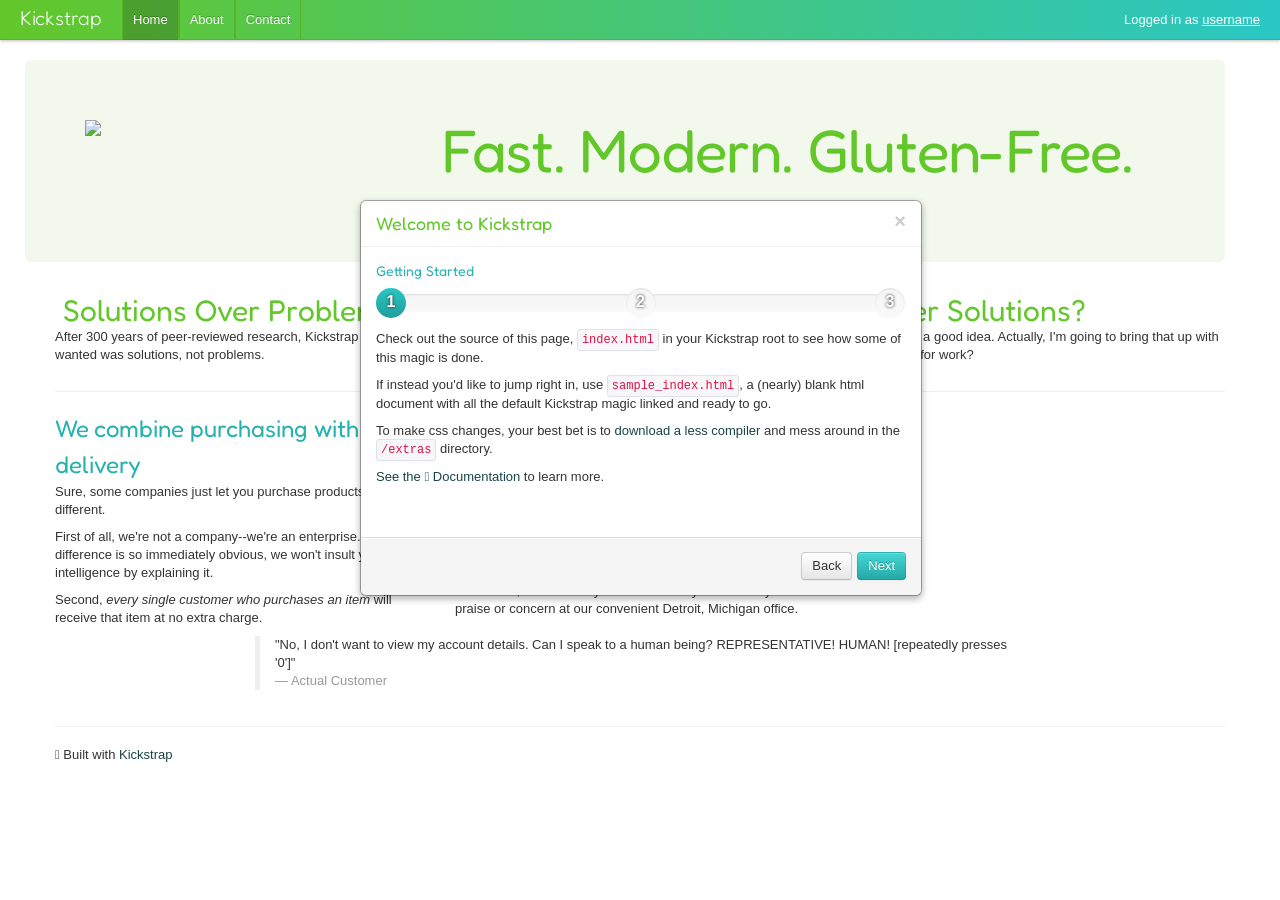
==== index.html @ 235f9c6f "I honestly dont' remember what I changed, but it's probably important." ====
<!doctype html>
<!-- paulirish.com/2008/conditional-stylesheets-vs-css-hacks-answer-neither/ -->
<!--[if lt IE 7]> <html class="no-js lt-ie9 lt-ie8 lt-ie7" lang="en"> <![endif]-->
<!--[if IE 7]>    <html class="no-js lt-ie9 lt-ie8" lang="en"> <![endif]-->
<!--[if IE 8]>    <html class="no-js lt-ie9" lang="en"> <![endif]-->
<!-- Consider adding a manifest.appcache: h5bp.com/d/Offline -->
<!--[if gt IE 8]><!--> <html class="no-js" lang="en"> <!--<![endif]-->
<head>
  <meta charset="utf-8">

  <!-- Use the .htaccess and remove these lines to avoid edge case issues.
       More info: h5bp.com/i/378 -->
  <meta http-equiv="X-UA-Compatible" content="IE=edge,chrome=1">

  <title>Kickstrap</title>
  <meta name="description" content="">

  <!-- Mobile viewport optimized: h5bp.com/viewport -->
  <meta name="viewport" content="width=device-width, initial-scale=1.0, maximum-scale=1, user-scalable=no">

  <!-- Place favicon.ico and apple-touch-icon.png in the root directory: mathiasbynens.be/notes/touch-icons -->
  
  <!-- Core Bootstrap css + Kickstrap styles -->
  <link rel="stylesheet" href="css/bootstrap.css">
  
  <!-- Uncomment for animated css (https://github.com/daneden/animate.css) -->
  <link type="text/css" rel="stylesheet" href="extras/animate/animate.min.css" />
  
  <!-- More ideas for your <head> here: h5bp.com/d/head-Tips -->

  <!-- All JavaScript at the bottom, except this Modernizr build.
       Modernizr enables HTML5 elements & feature detects for optimal performance.
       Create your own custom Modernizr build: www.modernizr.com/download/ -->
  <script src="extras/h5bp/js/libs/modernizr-2.5.3.min.js"></script>
    <style type="text/css">
      body {
        padding-top: 60px;
        padding-bottom: 40px;
      }
      .sidebar-nav {
        padding: 9px 0;
      }
      .card-two,.card-three {display:none;}
      .modal-body {min-height:260px;} /* To keep the next/back buttons in the same place */
    </style>
</head>
<body>
  <!-- Prompt IE 6 users to install Chrome Frame. Remove this if you support IE 6.
       chromium.org/developers/how-tos/chrome-frame-getting-started -->
  <!--[if lt IE 7]><p class=chromeframe>Your browser is <em>ancient!</em> <a href="http://browsehappy.com/">Upgrade to a different browser</a> or <a href="http://www.google.com/chromeframe/?redirect=true">install Google Chrome Frame</a> to experience this site.</p><![endif]-->
  
<div class="modal animated" id="myModal">
  <div class="modal-header">
    <a class="close" data-dismiss="modal">×</a>
    <h3>Welcome to Kickstrap</h3>
  </div>
  <div class="modal-body">
    <h4 class="card-one">Getting Started</h4>
    <h4 class="card-two">Advanced Usage</h4>
    <h4 class="card-three">Moving on</h4>
    <div class="progress progress-step">
      <div class="step-full first">1</div>
      <div class="step-empty second" style="left:50%">2</div>
      <div class="step-empty third" style="left:100%">3</div>
      <div class="bar" style="width: 0%;"></div>
    </div>
    <p class="card-one">Check out the source of this page, <code>index.html</code> in your Kickstrap root to see how some of this magic is done.</p>
    <p class="card-one">If instead you'd like to jump right in, use <code>sample_index.html</code>, a (nearly) blank html document with all the default Kickstrap magic linked and ready to go.</p>
    <p class="card-one">To make css changes, your best bet is to <a href="http://ajkochanowicz.github.com/Kickstrap/less.html#compiling">download a less compiler</a> and mess around in the <code>/extras</code> directory.</p>
    <p class="card-one"><a href="http://ajkochanowicz.github.com/Kickstrap">See the <i class="icon-book"></i> Documentation</a> to learn more.</p>
    
    <p class="card-two">In an effort to make Kickstrap run as smoothly and quickly as a regular version of Bootstrap, we've made some of the goodies which add to the page load optional. For example, to use js plugins, you'll need to add them in your markup per the <a href="http://ajkochanowicz.github.com/Kickstrap"><i class="icon-book"></i> Documentation</a></p>
    <p class="card-two">This is also a good time to start thinking of the production of your website. Do you want to minify and compress your css and js? If so, consider using the <a href="http://ajkochanowicz.github.com/Kickstrap/h5bp.html"><i class="icon-book"></i> included ant build script</a> in the <code>build</code> folder.</p>
    
    <p class="card-three">The version you're looking at now is a release candidate. That means two important things:</p>
    <p class="card-three">(1) This should not be used for production.</p>
    <p class="card-three">(2) I want to hear <a href="http://twitter.com/yourwebsitesux"><i class="icomoon-twitter"></i> Feedback</a> from developers to make this as useful and bug free as possible.</p>
    <p class="card-three">Thanks for checking this out.</p>
    <p class="card-three"><strong>Enjoy!</strong></p>
  </div>
  <div class="modal-footer">
    <a href="#" class="btn btn-primary next">Next</a>
    <a href="#" class="btn btn-success finish">Finish</a>
    <a href="#" class="btn back">Back</a>
  </div>
</div>
  
    <div class="navbar navbar-fixed-top">
      <div class="navbar-inner">
        <div class="container-fluid">
          <a class="btn btn-navbar" data-toggle="collapse" data-target=".nav-collapse">
            <span class="icon-bar"></span>
            <span class="icon-bar"></span>
            <span class="icon-bar"></span>
          </a>
          <a class="brand" href="#">Kickstrap</a>
          <div class="nav-collapse">
            <ul class="nav">
              <li class="active"><a href="#">Home</a></li>
              <li><a href="#about">About</a></li>
              <li><a href="#contact">Contact</a></li>
            </ul>
            <p class="navbar-text pull-right">Logged in as <a href="#">username</a></p>
          </div><!-- !.nav-collapse -->
        </div>
      </div>
    </div>
  <div class="container">
    <div class="row hero-unit">
      <div class="ot">
        <img src="apple-touch-icon-114x114-precomposed.png" />
      </div>
      <div class="tt">
        <h1>Fast. Modern. Gluten-Free.</h1>
      </div>
    </div>
    <div class="row">
      <div class="span6">
        <h1><i class="icon-"></i> Solutions Over Problems</h1>
      </div>
      <div class="span6">
        <h1><i class="icon-"></i> Does Kickstrap Offer Solutions?</h1>
      </div>
    </div>
    <div class="row">
      <div class="span6">
        <p>After 300 years of peer-reviewed research, Kickstrap Enterprises realized what customers <em>really</em> wanted was solutions, not problems.</p>
      </div>
      <div class="span6">
        <p>No, but now that you bring it up, that would be a good idea. Actually, I'm going to bring that up with the team at our next meeting. Are you looking for work?</p>
      </div>
    </div>
    
    <hr>
    
    <div class="row">
			<div class="span4">
			  <h2>We combine purchasing with delivery</h2>
			</div>
			<div class="span4">
			  <h2>World class suggestion box</h2>
			</div>
			<div class="span4">
			  blah
			</div>
    </div>
    
    <div class="row">
      <div class="span4">
        <p>Sure, some companies just let you purchase products, but we're different.</p>
        <p>First of all, we're not a company--we're an enterprise. And the difference is so immediately obvious, we won't insult your intelligence by explaining it.</p>
        <p>Second, <em>every single customer who purchases an item</em> will receive that item at no extra charge.</p>
      </div>
      <div class="span4">
        <p>Didn't receive what you expected? While some of our competitors might be satisfied with a lousy 24 hour support staff, Kickstrap Enterprises spares no expense with our Italian Marble suggestion box with a carefully hand-crafted slit.</p>
        <p>Our suggestion box is open 24/7 excluding mornings, afternoons, and weekdays. We welcome you to voice your praise or concern at our convenient Detroit, Michigan office.</p>
      </div>
    </div>
    
    <div class="row">
      <div class="span8 offset2">
        <blockquote>
          "No, I don't want to view my account details. Can I speak to a human being? REPRESENTATIVE! HUMAN! [repeatedly presses '0']"
          <small>Actual Customer</small>
        </blockquote>
      </div>
    </div>
  
      <hr>

      <footer>
        <p><i class="icon-github-sign"></i> Built with <a href="http://ajkochanowicz.github.com/Kickstrap/">Kickstrap</a></p>
      </footer>

    </div><!-- !Container -->

  <!-- JavaScript at the bottom for fast page loading -->

  <!-- Grab Google CDN's jQuery, with a protocol relative URL; fall back to local if offline -->
  <script src="//ajax.googleapis.com/ajax/libs/jquery/1.7.1/jquery.min.js"></script>
  <script>window.jQuery || document.write('<script src="extras/h5bp/js/libs/jquery-1.7.1.min.js"><\/script>')</script>

  <!-- scripts concatenated and minified via build script -->
  <script src="extras/h5bp/js/plugins.js"></script>
  <script src="extras/h5bp/js/script.js"></script>
  <!-- Or use this line if you're using H5BP's build script -->
  <!--script src="extras/h5bp/publish/js/eaf4d2f.js"></script-->
  
  <!-- Full Bootstrap js file. -->
  <script type="text/javascript" src="js/bootstrap.min.js"></script>
  
  <!-- If you'd rather pick and choose, comment the above and uncomment what you need below -->
  <!--script type="text/javascript" src="js/bootstrap-alert.min.js"></script-->
  <!--script type="text/javascript" src="js/bootstrap-button.min.js"></script-->
  <!--script type="text/javascript" src="js/bootstrap-carousel.min.js"></script-->
  <!--script type="text/javascript" src="js/bootstrap-collapse.min.js"></script-->
  <!--script type="text/javascript" src="js/bootstrap-dropdown.min.js"></script-->
  <!--script type="text/javascript" src="js/bootstrap-modal.min.js"></script-->
  <!--script type="text/javascript" src="js/bootstrap-modal.min.js"></script-->
  <!--script type="text/javascript" src="js/bootstrap-modal.min.js"></script-->
  <!--script type="text/javascript" src="js/bootstrap-popover.min.js"></script-->
  <!--script type="text/javascript" src="js/bootstrap-scrollspy.min.js"></script-->
  <!--script type="text/javascript" src="js/bootstrap-tab.min.js"></script-->
  <!--script type="text/javascript" src="js/bootstrap-tooltip.min.js"></script-->
  <!--script type="text/javascript" src="js/bootstrap-transition.min.js"></script-->
  <!--script type="text/javascript" src="js/bootstrap-typeahead.min.js"></script-->
  <!--script type="text/javascript" src=""></script-->
  
  <!-- end scripts -->

  <!-- Asynchronous Google Analytics snippet. Change UA-XXXXX-X to be your site's ID.
       mathiasbynens.be/notes/async-analytics-snippet -->
       
  <!-- jGrowl -->
  <script type="text/javascript" src="https://ajax.googleapis.com/ajax/libs/jqueryui/1.8.18/jquery-ui.min.js"></script>
  <script type="text/javascript" src="extras/jgrowl/jquery.jgrowl.min.js"></script>
  <script type="text/javascript">
    $(document).ready (function() {
      var step = 1;
      $('.modal, .finish').hide();
      $.jGrowl("Welcome to Kickstrap. <a href=\"http://stanlemon.net/pages/jgrowl\"><i class=\"icon-book\"></i> jGrowl Docs</a>", { life: 3000 });
      $('.next').click(function() {
      //This all could probably be shorter. Let me know if you have idears -Adam
        if (step < 3) {step++;}
        console.log(step);
        updateStep();
      });
      $('.back').click(function() {
        if(step > 1) {step--;}
        console.log(step);
        updateStep();
      });
      $('.close').click(function(){
        $('#myModal').hide();
      });
      function updateStep() {
        switch(step) {
          case 1:
            $('.card-one').show();
            $('.card-two, .card-three').hide();
            $('.second').removeClass('step-full');
            $('.bar').css('width','0');
          break;
          
          case 2:
            $('.card-one, .card-three, .finish').hide();
            $('.card-two, .next').show();
            $('.second').addClass('step-full');
            $('.third').removeClass('step-full');
            $('.bar').css('width','50%');
          break;
          
          case 3:
            $('.card-one, .card-two, .next').hide();
            $('.card-three, .finish').show();
            $('.third').addClass('step-full');
            $('.bar').css('width','100%');
          break;
        }
      }
      $(".finish").on("click", function(event){ 
        $('#myModal').addClass('flipOutX');
      });
    });
    $(document).ready().delay(1000).queue(function() {
      $('.modal').show().addClass('flipInX');
    });
  </script>
       
  <!-- Chosen -->
  <script type="text/javascript" src="extras/chosen/chosen.jquery.min.js"></script>
  <!-- Activate Chosen js -->
  <script type="text/javascript"> $(".chzn-select").chosen(); $(".chzn-select-deselect").chosen({allow_single_deselect:true}); </script>
  
  <script>
    var _gaq=[['_setAccount','UA-XXXXX-X'],['_trackPageview']];
    (function(d,t){var g=d.createElement(t),s=d.getElementsByTagName(t)[0];
    g.src=('https:'==location.protocol?'//ssl':'//www')+'.google-analytics.com/ga.js';
    s.parentNode.insertBefore(g,s)}(document,'script'));
  </script>
</body>
</html>
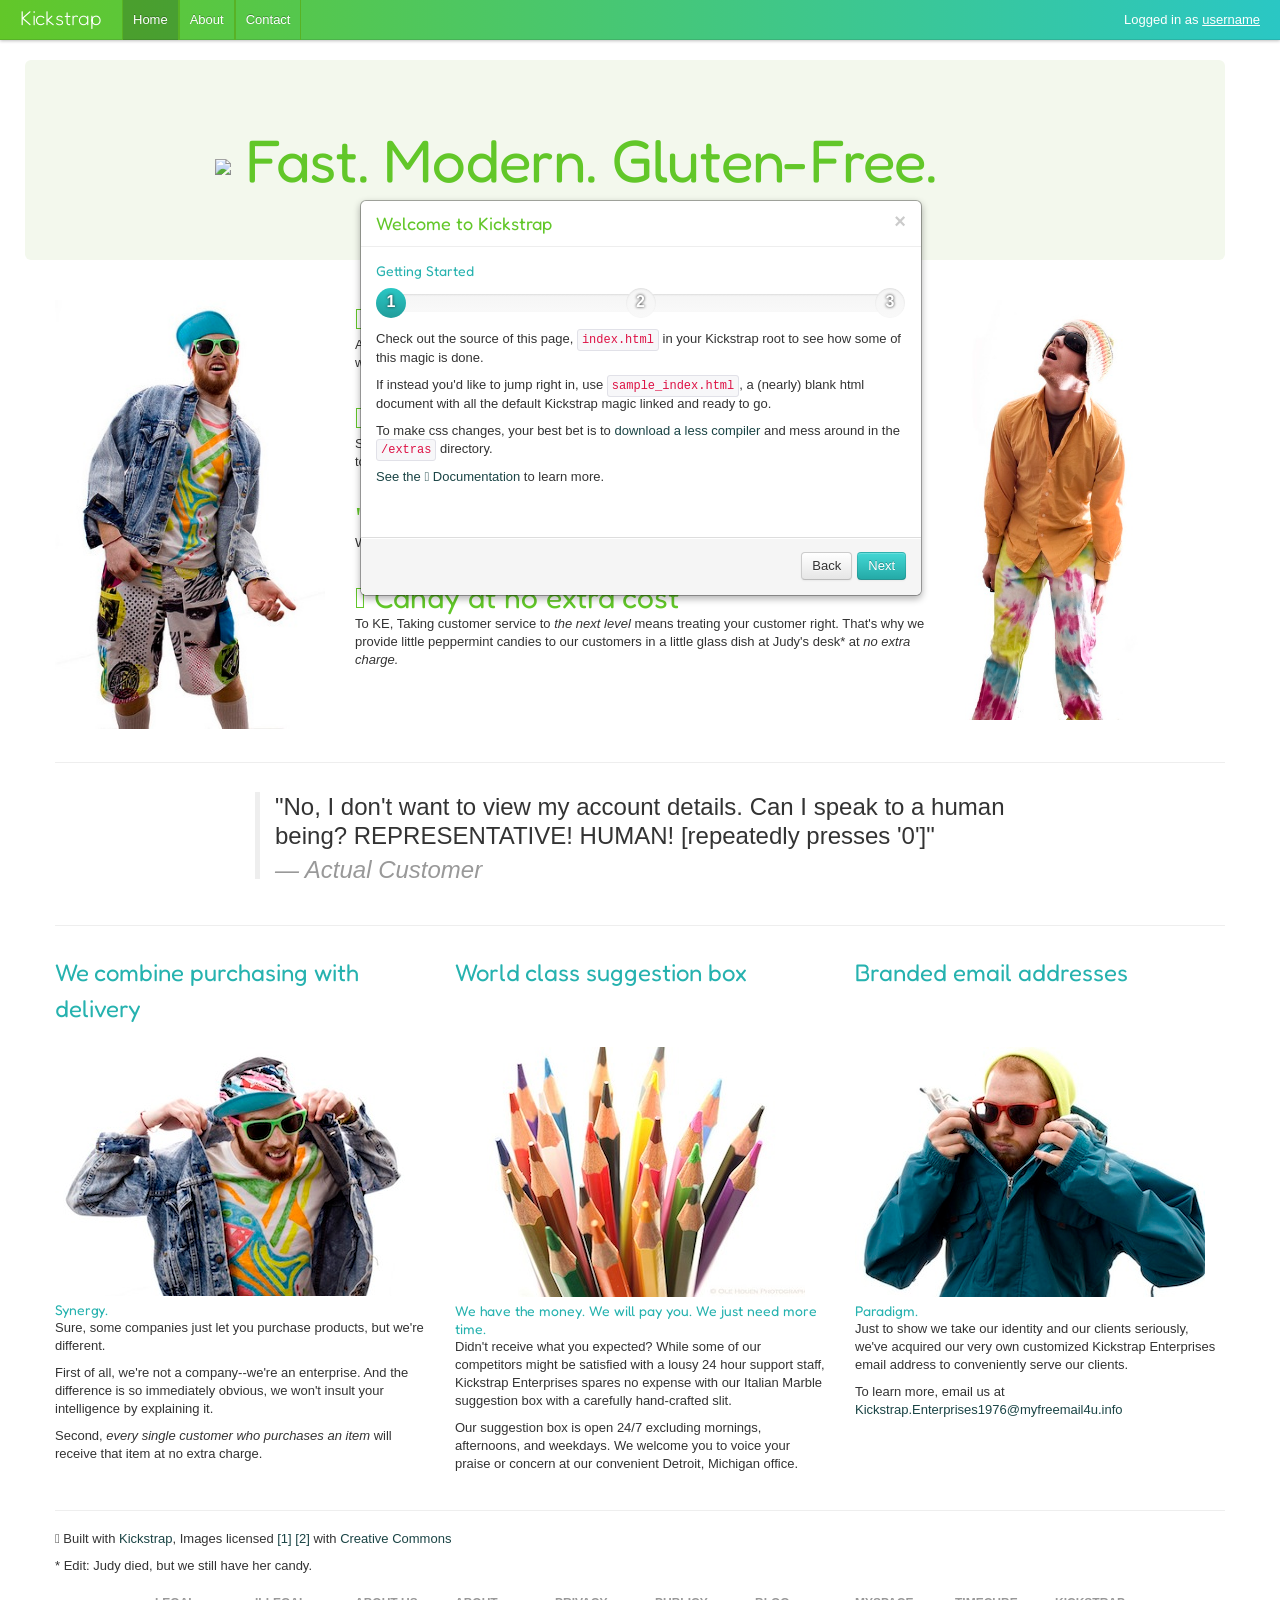
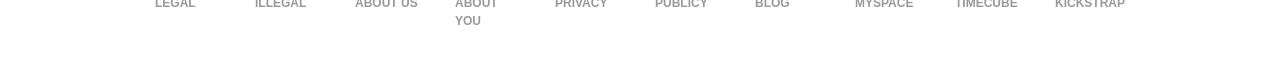
==== commit 250df52a: "Having way too much fun with the sample index file." ====
--- a/index.html
+++ b/index.html
@@ -107,27 +107,41 @@
     </div>
   <div class="container">
     <div class="row hero-unit">
-      <div class="ot">
-        <img src="apple-touch-icon-114x114-precomposed.png" />
-      </div>
-      <div class="tt">
-        <h1>Fast. Modern. Gluten-Free.</h1>
+      <div class="span11 offset1">
+        <h1><img style="vertical-align:middle" src="apple-touch-icon-114x114-precomposed.png" />  Fast. Modern. Gluten-Free.</h1>
       </div>
     </div>
     <div class="row">
-      <div class="span6">
-        <h1><i class="icon-"></i> Solutions Over Problems</h1>
-      </div>
-      <div class="span6">
-        <h1><i class="icon-"></i> Does Kickstrap Offer Solutions?</h1>
-      </div>
-    </div>
+      <div class="span3">
+        <img src="extras/themes/sandra/img/weirdguy.jpg" />
+      </div>
+      <div class="span6"> 
+        <h1><i class="icon-thumbs-up"></i> Solutions Over Problems</h1>
+        <p>After 300 years of peer-reviewed research, Kickstrap Enterprises realized what customers <em>really</em> wanted was solutions, not problems.</p>
+        <br />
+        <h1><i class="icon-question-sign"></i> Kickstrap Solutions</h1>
+        <p>Sorry, none at this time, but now that you bring it up, that would be a good idea. Actually, I'm going to bring that up with the team at our next meeting. Are you looking for work?</p>
+        <br />
+        <h1><i class="icomoon-edit"></i> Office supplies</h1>
+        <p>Would a "fake" business have a whole closet just for office supplies? Come on.</p>
+        <br />
+        <h1><i class="icon-lemon"></i> Candy at no extra cost</h1>
+        <p>To KE, Taking customer service to <em>the next level</em> means treating your customer right. That's why we provide little peppermint candies to our customers in a little glass dish at Judy's desk* at <em>no extra charge.</em></p>
+        <br />
+      </div>
+      <div class="span3">
+        <img style="height: 420px;" src="extras/themes/sandra/img/weirdguy2.jpg" />
+      </div>
+    </div>
+    
+    <hr>
+    
     <div class="row">
-      <div class="span6">
-        <p>After 300 years of peer-reviewed research, Kickstrap Enterprises realized what customers <em>really</em> wanted was solutions, not problems.</p>
-      </div>
-      <div class="span6">
-        <p>No, but now that you bring it up, that would be a good idea. Actually, I'm going to bring that up with the team at our next meeting. Are you looking for work?</p>
+      <div class="span8 offset2">
+        <blockquote>
+          "No, I don't want to view my account details. Can I speak to a human being? REPRESENTATIVE! HUMAN! [repeatedly presses '0']"
+          <small>Actual Customer</small>
+        </blockquote>
       </div>
     </div>
     
@@ -141,35 +155,69 @@
 			  <h2>World class suggestion box</h2>
 			</div>
 			<div class="span4">
-			  blah
+			  <h2>Branded email addresses</h2>
 			</div>
     </div>
     
     <div class="row">
       <div class="span4">
+        <img src="extras/themes/sandra/img/weirdguy3.jpg" />
+        <h4>Synergy.</h4>
         <p>Sure, some companies just let you purchase products, but we're different.</p>
         <p>First of all, we're not a company--we're an enterprise. And the difference is so immediately obvious, we won't insult your intelligence by explaining it.</p>
         <p>Second, <em>every single customer who purchases an item</em> will receive that item at no extra charge.</p>
       </div>
       <div class="span4">
+        <img src="extras/themes/sandra/img/pencils.jpg" />
+        <h4>We have the money. We will pay you. We just need more time.</h4>
         <p>Didn't receive what you expected? While some of our competitors might be satisfied with a lousy 24 hour support staff, Kickstrap Enterprises spares no expense with our Italian Marble suggestion box with a carefully hand-crafted slit.</p>
         <p>Our suggestion box is open 24/7 excluding mornings, afternoons, and weekdays. We welcome you to voice your praise or concern at our convenient Detroit, Michigan office.</p>
       </div>
-    </div>
-    
-    <div class="row">
-      <div class="span8 offset2">
-        <blockquote>
-          "No, I don't want to view my account details. Can I speak to a human being? REPRESENTATIVE! HUMAN! [repeatedly presses '0']"
-          <small>Actual Customer</small>
-        </blockquote>
+      <div class="span4">
+        <img src="extras/themes/sandra/img/weirdguy4.jpg" />
+        <h4>Paradigm.</h4>
+        <p>Just to show we take our identity and our clients seriously, we've acquired our very own customized Kickstrap Enterprises email address to conveniently serve our clients.</p>
+        <p>To learn more, email us at <a onclick="alert('come on...');" href="">Kickstrap.Enterprises1976@myfreemail4u.info</a></p>
       </div>
     </div>
   
       <hr>
 
       <footer>
-        <p><i class="icon-github-sign"></i> Built with <a href="http://ajkochanowicz.github.com/Kickstrap/">Kickstrap</a></p>
+        <p><i class="icon-github-sign"></i> Built with <a href="http://ajkochanowicz.github.com/Kickstrap/">Kickstrap</a>, Images licensed <a href="http://www.flickr.com/photos/fpmurphy">[1]</a> <a href="http://www.flickr.com/photos/30588268@N03">[2]</a> with <a href="http://creativecommons.org/licenses/by/2.0/">Creative Commons</a></p>
+        <p>* Edit: Judy died, but we still have her candy.</p>
+        <div class="row">
+          <div class="span1 offset1">
+            <h5>Legal</h5>
+          </div>
+          <div class="span1">
+            <h5>Illegal</h5>
+          </div>
+          <div class="span1">
+            <h5>About us</h5>
+          </div>
+          <div class="span1">
+            <h5>About you</h5>      
+          </div>
+          <div class="span1">
+            <h5>Privacy</h5>    
+          </div>
+          <div class="span1">
+            <h5>Publicy</h5>       
+          </div>
+          <div class="span1">
+            <h5>Blog</h5>
+          </div>
+          <div class="span1">
+            <h5>Myspace</h5>
+          </div>
+          <div class="span1">
+            <h5>Timecube</h5>
+          </div>
+          <div class="span1">
+            <h5>Kickstrap</h5>
+          </div>
+        </div>
       </footer>
 
     </div><!-- !Container -->
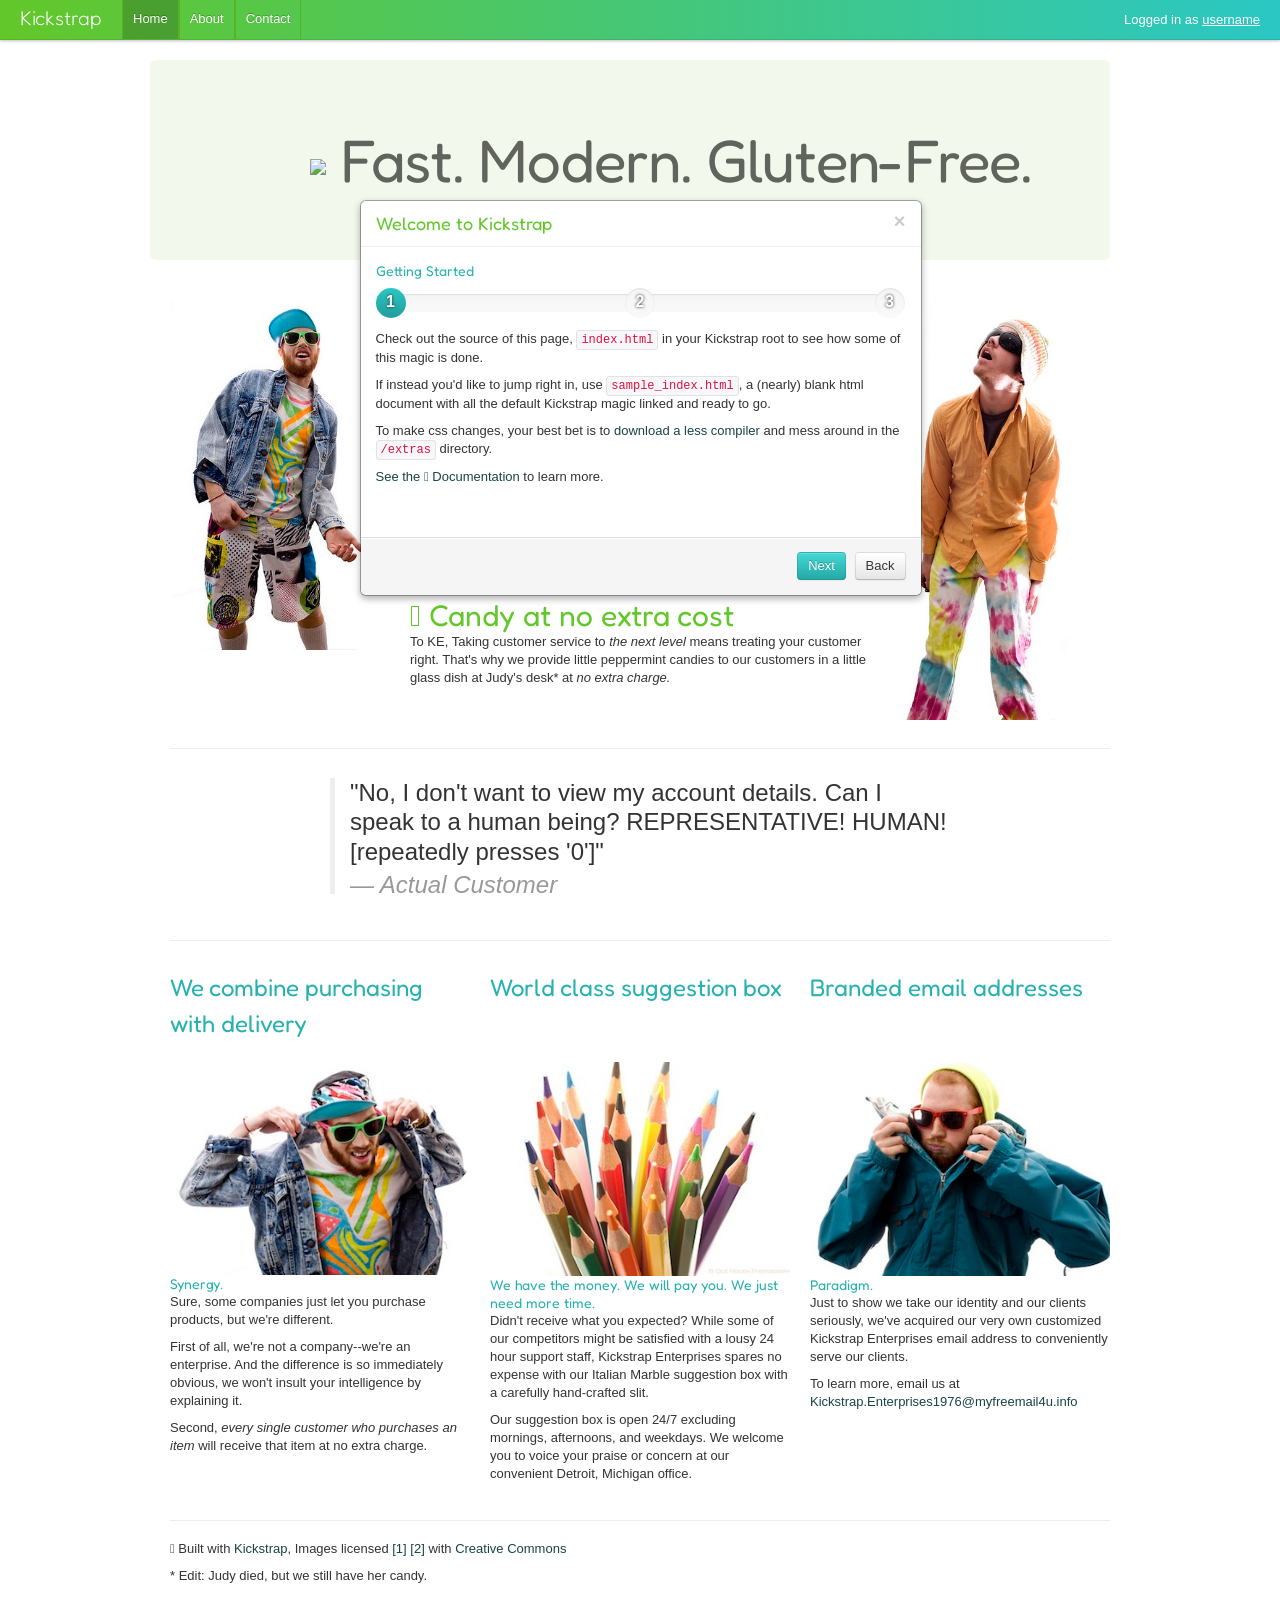
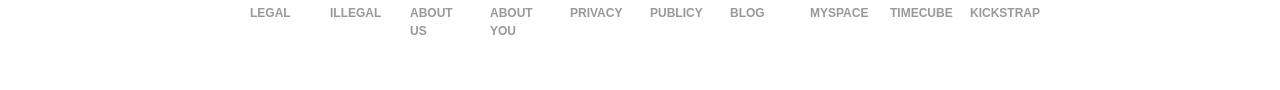
==== commit ec77f55a: "LESS Compiling for Windows!" ====
--- a/index.html
+++ b/index.html
@@ -21,7 +21,7 @@
   <!-- Place favicon.ico and apple-touch-icon.png in the root directory: mathiasbynens.be/notes/touch-icons -->
   
   <!-- Core Bootstrap css + Kickstrap styles -->
-  <link rel="stylesheet" href="css/bootstrap.css">
+  <link rel="stylesheet" type="text/css" href="css/bootstrap.css">
   
   <!-- Uncomment for animated css (https://github.com/daneden/animate.css) -->
   <link type="text/css" rel="stylesheet" href="extras/animate/animate.min.css" />
@@ -49,7 +49,7 @@
        chromium.org/developers/how-tos/chrome-frame-getting-started -->
   <!--[if lt IE 7]><p class=chromeframe>Your browser is <em>ancient!</em> <a href="http://browsehappy.com/">Upgrade to a different browser</a> or <a href="http://www.google.com/chromeframe/?redirect=true">install Google Chrome Frame</a> to experience this site.</p><![endif]-->
   
-<div class="modal animated" id="myModal">
+<div class="modal animated flipInX" id="myModal">
   <div class="modal-header">
     <a class="close" data-dismiss="modal">×</a>
     <h3>Welcome to Kickstrap</h3>
@@ -311,7 +311,7 @@
       });
     });
     $(document).ready().delay(1000).queue(function() {
-      $('.modal').show().addClass('flipInX');
+       $('.modal').show().addClass('flipInX');
     });
   </script>
        
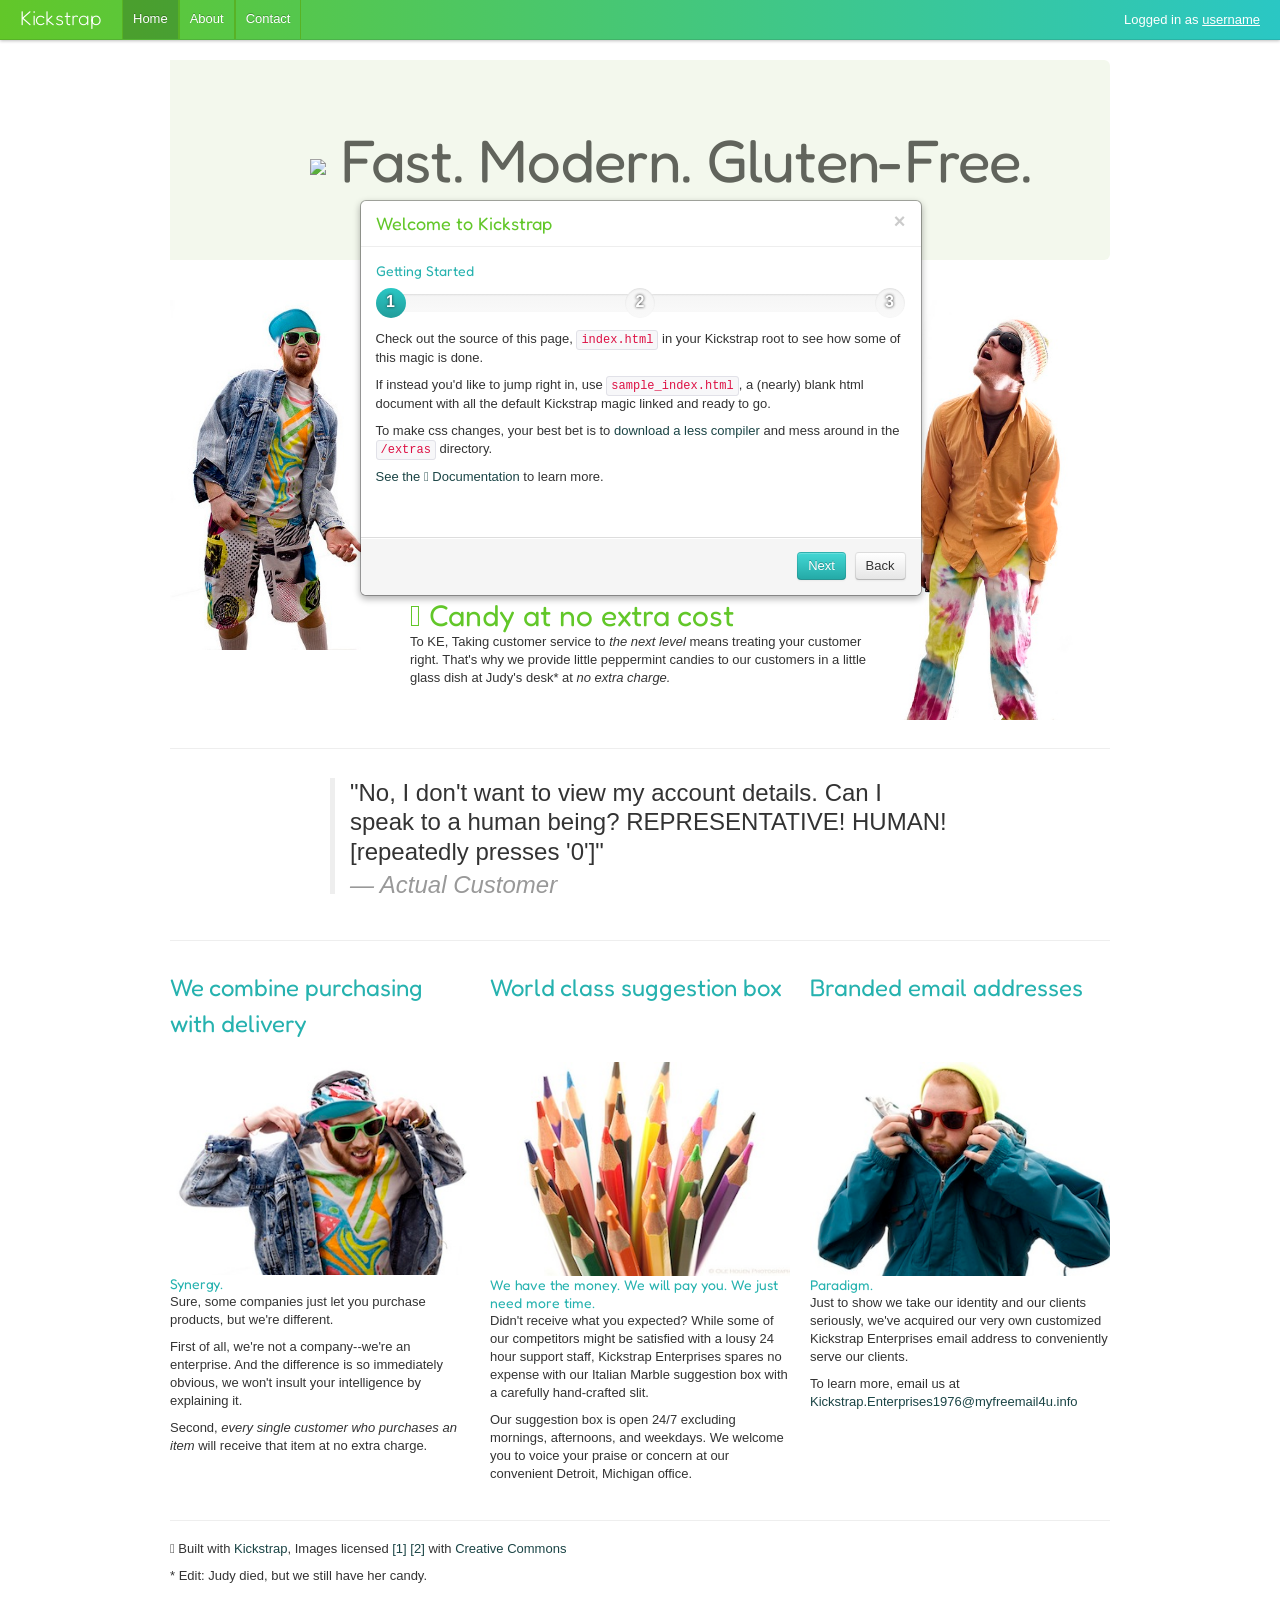
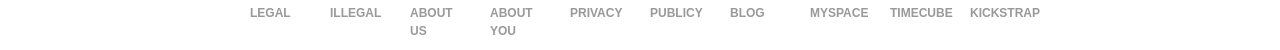
==== commit af7124ba: "Added sticky footer" ====
--- a/index.html
+++ b/index.html
@@ -45,6 +45,7 @@
     </style>
 </head>
 <body>
+
   <!-- Prompt IE 6 users to install Chrome Frame. Remove this if you support IE 6.
        chromium.org/developers/how-tos/chrome-frame-getting-started -->
   <!--[if lt IE 7]><p class=chromeframe>Your browser is <em>ancient!</em> <a href="http://browsehappy.com/">Upgrade to a different browser</a> or <a href="http://www.google.com/chromeframe/?redirect=true">install Google Chrome Frame</a> to experience this site.</p><![endif]-->
@@ -105,7 +106,9 @@
         </div>
       </div>
     </div>
-  <div class="container">
+<div id="sf-wrapper">
+  <div class="container main">
+  
     <div class="row hero-unit">
       <div class="span11 offset1">
         <h1><img style="vertical-align:middle" src="apple-touch-icon-114x114-precomposed.png" />  Fast. Modern. Gluten-Free.</h1>
@@ -182,8 +185,10 @@
     </div>
   
       <hr>
-
-      <footer>
+	</div><!-- End .container.main -->
+</div><!-- End #sf-wrapper -->
+<div class="container">
+      <footer id="footer">
         <p><i class="icon-github-sign"></i> Built with <a href="http://ajkochanowicz.github.com/Kickstrap/">Kickstrap</a>, Images licensed <a href="http://www.flickr.com/photos/fpmurphy">[1]</a> <a href="http://www.flickr.com/photos/30588268@N03">[2]</a> with <a href="http://creativecommons.org/licenses/by/2.0/">Creative Commons</a></p>
         <p>* Edit: Judy died, but we still have her candy.</p>
         <div class="row">
@@ -236,25 +241,6 @@
   
   <!-- Full Bootstrap js file. -->
   <script type="text/javascript" src="js/bootstrap.min.js"></script>
-  
-  <!-- If you'd rather pick and choose, comment the above and uncomment what you need below -->
-  <!--script type="text/javascript" src="js/bootstrap-alert.min.js"></script-->
-  <!--script type="text/javascript" src="js/bootstrap-button.min.js"></script-->
-  <!--script type="text/javascript" src="js/bootstrap-carousel.min.js"></script-->
-  <!--script type="text/javascript" src="js/bootstrap-collapse.min.js"></script-->
-  <!--script type="text/javascript" src="js/bootstrap-dropdown.min.js"></script-->
-  <!--script type="text/javascript" src="js/bootstrap-modal.min.js"></script-->
-  <!--script type="text/javascript" src="js/bootstrap-modal.min.js"></script-->
-  <!--script type="text/javascript" src="js/bootstrap-modal.min.js"></script-->
-  <!--script type="text/javascript" src="js/bootstrap-popover.min.js"></script-->
-  <!--script type="text/javascript" src="js/bootstrap-scrollspy.min.js"></script-->
-  <!--script type="text/javascript" src="js/bootstrap-tab.min.js"></script-->
-  <!--script type="text/javascript" src="js/bootstrap-tooltip.min.js"></script-->
-  <!--script type="text/javascript" src="js/bootstrap-transition.min.js"></script-->
-  <!--script type="text/javascript" src="js/bootstrap-typeahead.min.js"></script-->
-  <!--script type="text/javascript" src=""></script-->
-  
-  <!-- end scripts -->
 
   <!-- Asynchronous Google Analytics snippet. Change UA-XXXXX-X to be your site's ID.
        mathiasbynens.be/notes/async-analytics-snippet -->
